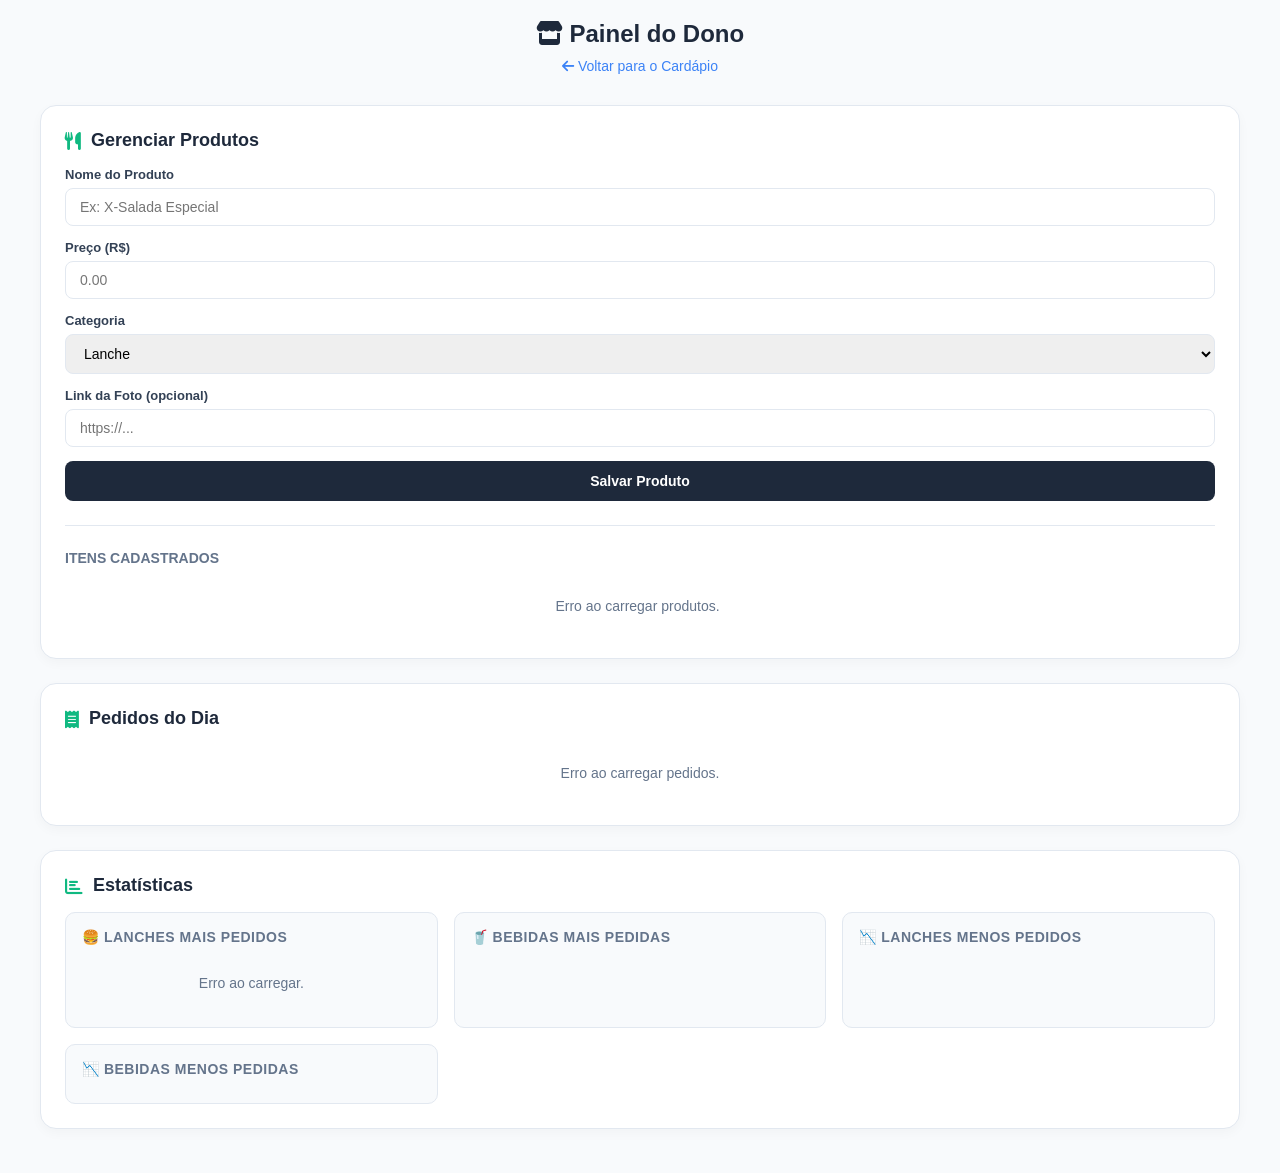
==== admin.html @ df3347bb "att" ====
<!DOCTYPE html>
<html lang="pt-BR">

<head>
    <meta charset="UTF-8">
    <meta name="viewport" content="width=device-width, initial-scale=1.0">
    <title>Painel do Dono - Cardápio Digital</title>
    <link rel="stylesheet" href="https://cdnjs.cloudflare.com/ajax/libs/font-awesome/6.0.0/css/all.min.css">
    <style>
        :root {
            --bg: #f8fafc;
            --card: #ffffff;
            --text: #334155;
            --text-dark: #1e293b;
            --border: #e2e8f0;
            --green: #10b981;
            --green-hover: #059669;
            --red: #ef4444;
            --red-hover: #dc2626;
            --yellow: #f59e0b;
            --blue: #3b82f6;
            --gray: #64748b;
            --shadow: 0 4px 12px rgba(15, 23, 42, 0.03);
        }

        * {
            margin: 0;
            padding: 0;
            box-sizing: border-box;
            font-family: 'Segoe UI', -apple-system, BlinkMacSystemFont, Roboto, sans-serif;
        }

        body {
            background-color: var(--bg);
            color: var(--text);
            padding: 20px;
        }

        .container {
            max-width: 1200px;
            margin: 0 auto;
        }

        .header {
            text-align: center;
            margin-bottom: 30px;
        }

        .header h1 {
            color: var(--text-dark);
            font-size: 24px;
        }

        .header .voltar {
            display: inline-block;
            margin-top: 10px;
            color: var(--blue);
            text-decoration: none;
            font-size: 14px;
        }

        /* Cards */
        .card {
            background: var(--card);
            padding: 24px;
            border-radius: 16px;
            box-shadow: var(--shadow);
            border: 1px solid var(--border);
            margin-bottom: 24px;
        }

        .card h2 {
            font-size: 18px;
            color: var(--text-dark);
            margin-bottom: 16px;
            display: flex;
            align-items: center;
            gap: 10px;
        }

        .card h2 i {
            color: var(--green);
        }

        /* Formulários */
        .form-group {
            margin-bottom: 14px;
        }

        label {
            display: block;
            font-weight: 600;
            margin-bottom: 6px;
            font-size: 13px;
            color: var(--text);
        }

        input,
        select {
            width: 100%;
            padding: 10px 14px;
            border: 1px solid var(--border);
            border-radius: 8px;
            font-size: 14px;
            outline: none;
            transition: 0.2s;
        }

        input:focus,
        select:focus {
            border-color: var(--green);
        }

        .btn {
            padding: 12px 20px;
            border: none;
            border-radius: 8px;
            font-size: 14px;
            font-weight: 600;
            cursor: pointer;
            transition: 0.2s;
        }

        .btn-primary {
            background-color: var(--text-dark);
            color: white;
            width: 100%;
        }

        .btn-primary:hover {
            background-color: #0f172a;
        }

        /* Listas */
        .lista-scroll {
            max-height: 400px;
            overflow-y: auto;
            padding-right: 5px;
        }

        .item-card {
            display: flex;
            align-items: center;
            justify-content: space-between;
            background: var(--bg);
            padding: 12px;
            border-radius: 10px;
            border: 1px solid var(--border);
            margin-bottom: 10px;
            gap: 10px;
            flex-wrap: wrap;
        }

        .item-info {
            display: flex;
            gap: 8px;
            flex: 1;
            min-width: 200px;
        }

        .item-info input {
            padding: 6px 10px;
            font-size: 13px;
        }

        .input-nome {
            flex: 2;
            min-width: 120px;
        }

        .input-preco {
            flex: 1;
            min-width: 70px;
        }

        .acoes {
            display: flex;
            gap: 6px;
        }

        .btn-acao {
            width: 32px;
            height: 32px;
            border: none;
            border-radius: 6px;
            cursor: pointer;
            display: flex;
            align-items: center;
            justify-content: center;
            font-size: 13px;
            transition: 0.2s;
        }

        .btn-editar {
            background-color: #d1fae5;
            color: var(--green);
        }

        .btn-editar:hover {
            background-color: var(--green);
            color: white;
        }

        .btn-excluir {
            background-color: #fee2e2;
            color: var(--red);
        }

        .btn-excluir:hover {
            background-color: var(--red);
            color: white;
        }

        /* Pedidos */
        .pedido-card {
            background: var(--bg);
            padding: 16px;
            border-radius: 10px;
            border: 1px solid var(--border);
            margin-bottom: 12px;
        }

        .pedido-header {
            display: flex;
            justify-content: space-between;
            align-items: center;
            margin-bottom: 10px;
            flex-wrap: wrap;
            gap: 8px;
        }

        .pedido-id {
            font-weight: 700;
            color: var(--text-dark);
        }

        .pedido-hora {
            font-size: 12px;
            color: var(--gray);
        }

        .pedido-info {
            font-size: 13px;
            margin-bottom: 4px;
            color: var(--text);
        }

        .pedido-itens {
            background: white;
            padding: 10px;
            border-radius: 8px;
            margin: 8px 0;
            font-size: 13px;
        }

        .pedido-obs {
            font-style: italic;
            color: var(--gray);
            font-size: 12px;
            margin-top: 4px;
        }

        .status-badge {
            padding: 6px 12px;
            border-radius: 20px;
            font-size: 12px;
            font-weight: 600;
            cursor: pointer;
            border: none;
            text-transform: uppercase;
        }

        .status-pendente {
            background-color: #fef3c7;
            color: #92400e;
        }

        .status-concluido {
            background-color: #d1fae5;
            color: #065f46;
        }

        .status-cancelado {
            background-color: #fee2e2;
            color: #991b1b;
        }

        /* Estatísticas */
        .stats-grid {
            display: grid;
            grid-template-columns: repeat(auto-fit, minmax(280px, 1fr));
            gap: 16px;
        }

        .stat-card {
            background: var(--bg);
            padding: 16px;
            border-radius: 10px;
            border: 1px solid var(--border);
        }

        .stat-card h3 {
            font-size: 14px;
            color: var(--gray);
            margin-bottom: 10px;
            text-transform: uppercase;
            letter-spacing: 0.5px;
        }

        .stat-item {
            display: flex;
            justify-content: space-between;
            padding: 6px 0;
            font-size: 13px;
            border-bottom: 1px solid var(--border);
        }

        .stat-item:last-child {
            border-bottom: none;
        }

        .stat-nome {
            font-weight: 500;
        }

        .stat-qtd {
            font-weight: 700;
            color: var(--green);
        }

        .empty-state {
            text-align: center;
            color: var(--gray);
            font-size: 14px;
            padding: 20px;
        }

        .section-divider {
            border: none;
            border-top: 1px solid var(--border);
            margin: 24px 0;
        }

        @media (max-width: 768px) {
            .item-card {
                flex-direction: column;
                align-items: flex-start;
            }

            .acoes {
                width: 100%;
                justify-content: flex-end;
            }
        }
    </style>
</head>

<body>
    <div class="container">
        <div class="header">
            <h1><i class="fa-solid fa-store"></i> Painel do Dono</h1>
            <a href="index.html" class="voltar"><i class="fa-solid fa-arrow-left"></i> Voltar para o Cardápio</a>
        </div>

        <!-- SEÇÃO 1: GERENCIAR PRODUTOS -->
        <div class="card">
            <h2><i class="fa-solid fa-utensils"></i> Gerenciar Produtos</h2>

            <form id="form-produto">
                <div class="form-group">
                    <label>Nome do Produto</label>
                    <input type="text" id="nome" placeholder="Ex: X-Salada Especial" required>
                </div>

                <div class="form-group">
                    <label>Preço (R$)</label>
                    <input type="number" id="preco" step="0.01" placeholder="0.00" required>
                </div>

                <div class="form-group">
                    <label>Categoria</label>
                    <select id="categoria" required>
                        <option value="lanche">Lanche</option>
                        <option value="bebida">Bebida</option>
                    </select>
                </div>

                <div class="form-group">
                    <label>Link da Foto (opcional)</label>
                    <input type="url" id="imagem" placeholder="https://...">
                </div>

                <button type="submit" class="btn btn-primary">Salvar Produto</button>
            </form>

            <hr class="section-divider">

            <h3 style="margin-bottom: 12px; font-size: 14px; color: var(--gray);">ITENS CADASTRADOS</h3>
            <div id="lista-produtos" class="lista-scroll"></div>
        </div>

        <!-- SEÇÃO 2: PEDIDOS DO DIA -->
        <div class="card">
            <h2><i class="fa-solid fa-receipt"></i> Pedidos do Dia</h2>
            <div id="lista-pedidos"></div>
        </div>

        <!-- SEÇÃO 3: ESTATÍSTICAS -->
        <div class="card">
            <h2><i class="fa-solid fa-chart-bar"></i>Estatísticas</h2>
            <div class="stats-grid">
                <div class="stat-card">
                    <h3>🍔 Lanches Mais Pedidos</h3>
                    <div id="top-lanches"></div>
                </div>
                <div class="stat-card">
                    <h3>🥤 Bebidas Mais Pedidas</h3>
                    <div id="top-bebidas"></div>
                </div>
                <div class="stat-card">
                    <h3>📉 Lanches Menos Pedidos</h3>
                    <div id="bottom-lanches"></div>
                </div>
                <div class="stat-card">
                    <h3>📉 Bebidas Menos Pedidas</h3>
                    <div id="bottom-bebidas"></div>
                </div>
            </div>
        </div>
    </div>

    <script>
        const API_URL = "https://prototipo-cardapio-api.onrender.com";
        const EMPRESA_ID = 1;

        // ==========================================
        // UTILITÁRIOS
        // ==========================================
        function formatarData(dataISO) {
            const d = new Date(dataISO);
            return d.toLocaleString("pt-BR", { dateStyle: "short", timeStyle: "short" });
        }

        function statusCor(status) {
            switch (status) {
                case "concluido": return "status-concluido";
                case "cancelado": return "status-cancelado";
                default: return "status-pendente";
            }
        }

        // ==========================================
        // 1. PRODUTOS (CRUD)
        // ==========================================
        async function carregarProdutos() {
            const container = document.getElementById("lista-produtos");
            try {
                const res = await fetch(`${API_URL}/produtos?empresa_id=${EMPRESA_ID}`);
                const produtos = await res.json();
                container.innerHTML = "";

                if (produtos.length === 0) {
                    container.innerHTML = "<p class='empty-state'>Nenhum item cadastrado.</p>";
                    return;
                }

                produtos.forEach(p => {
                    const div = document.createElement("div");
                    div.className = "item-card";
                    div.innerHTML = `
                        <div class="item-info">
                            <input type="text" class="input-nome" id="nome-${p.id}" value="${p.nome}">
                            <input type="number" class="input-preco" id="preco-${p.id}" step="0.01" value="${p.preco.toFixed(2)}">
                        </div>
                        <div class="acoes">
                            <button class="btn-acao btn-editar" onclick="salvarProduto(${p.id})" title="Salvar">
                                <i class="fa-solid fa-check"></i>
                            </button>
                            <button class="btn-acao btn-excluir" onclick="excluirProduto(${p.id})" title="Excluir">
                                <i class="fa-solid fa-trash"></i>
                            </button>
                        </div>
                    `;
                    container.appendChild(div);
                });
            } catch (e) {
                container.innerHTML = "<p class='empty-state'>Erro ao carregar produtos.</p>";
            }
        }

        document.getElementById("form-produto").addEventListener("submit", async (e) => {
            e.preventDefault();
            const dados = {
                nome: document.getElementById("nome").value.trim(),
                preco: parseFloat(document.getElementById("preco").value),
                categoria: document.getElementById("categoria").value,
                imagem_url: document.getElementById("imagem").value.trim() || null,
                empresa_id: EMPRESA_ID
            };

            try {
                const res = await fetch(`${API_URL}/produtos`, {
                    method: "POST",
                    headers: { "Content-Type": "application/json" },
                    body: JSON.stringify(dados)
                });
                if (res.ok) {
                    document.getElementById("form-produto").reset();
                    carregarProdutos();
                } else {
                    alert("Erro ao cadastrar produto.");
                }
            } catch (e) {
                alert("Erro de conexão.");
            }
        });

        async function salvarProduto(id) {
            const nome = document.getElementById(`nome-${id}`).value.trim();
            const preco = parseFloat(document.getElementById(`preco-${id}`).value);
            if (!nome || isNaN(preco)) return alert("Preencha os campos corretamente.");

            try {
                const res = await fetch(`${API_URL}/produtos/${id}`, {
                    method: "PUT",
                    headers: { "Content-Type": "application/json" },
                    body: JSON.stringify({ nome, preco })
                });
                if (res.ok) {
                    alert("✅ Produto atualizado!");
                } else {
                    alert("Erro ao atualizar.");
                }
            } catch (e) {
                alert("Erro de conexão.");
            }
        }

        async function excluirProduto(id) {
            if (!confirm("Remover este item permanentemente?")) return;
            try {
                const res = await fetch(`${API_URL}/produtos/${id}`, { method: "DELETE" });
                if (res.ok) {
                    carregarProdutos();
                } else {
                    alert("Erro ao excluir.");
                }
            } catch (e) {
                alert("Erro de conexão.");
            }
        }

        // ==========================================
        // 2. PEDIDOS DO DIA
        // ==========================================
        async function carregarPedidos() {
            const container = document.getElementById("lista-pedidos");
            const hoje = new Date().toISOString().split("T")[0]; // YYYY-MM-DD

            try {
                const res = await fetch(`${API_URL}/pedidos?empresa_id=${EMPRESA_ID}&data=${hoje}`);
                const pedidos = await res.json();
                container.innerHTML = "";

                if (pedidos.length === 0) {
                    container.innerHTML = "<p class='empty-state'>Nenhum pedido hoje.</p>";
                    return;
                }

                // Ordena por horário (mais antigo primeiro)
                pedidos.sort((a, b) => new Date(a.data_criacao) - new Date(b.data_criacao));

                pedidos.forEach(p => {
                    const hora = formatarData(p.data_criacao);
                    const pagamento = p.metodo_pagamento === "pix" ? "Pix" :
                                     p.metodo_pagamento === "cartao" ? "Cartão (Levar maquininha)" :
                                     p.metodo_pagamento === "dinheiro" ? "Dinheiro" : "Não informado";

                    const entrega = p.tipo_entrega === "retirada" ? "Retirada" : "Entrega";

                    let itensHTML = p.itens.map(i => `
                        <div>
                            <strong>${i.quantidade}x</strong> ${i.nome}
                            ${i.observacao ? `<div class="pedido-obs">Obs: ${i.observacao}</div>` : ""}
                        </div>
                    `).join("");

                    if (p.observacao_geral) {
                        itensHTML += `<div class="pedido-obs">📝 Obs. Geral: ${p.observacao_geral}</div>`;
                    }

                    const div = document.createElement("div");
                    div.className = "pedido-card";
                    div.innerHTML = `
                        <div class="pedido-header">
                            <div>
                                <span class="pedido-id">#${p.id}</span>
                                <span class="pedido-hora"><i class="fa-regular fa-clock"></i> ${hora}</span>
                            </div>
                            <button class="status-badge ${statusCor(p.status)}" onclick="alterarStatus(${p.id}, this)">
                                ${p.status}
                            </button>
                        </div>
                        <div class="pedido-info"><i class="fa-solid fa-money-bill"></i> <strong>Total:</strong> R$ ${p.total.toFixed(2)}</div>
                        <div class="pedido-info"><i class="fa-solid fa-credit-card"></i> <strong>Pagamento:</strong> ${pagamento}</div>
                        <div class="pedido-info"><i class="fa-solid fa-truck"></i> <strong>Entrega:</strong> ${entrega}</div>
                        <div class="pedido-itens">${itensHTML}</div>
                    `;
                    container.appendChild(div);
                });
            } catch (e) {
                container.innerHTML = "<p class='empty-state'>Erro ao carregar pedidos.</p>";
            }
        }

        async function alterarStatus(pedidoId, botao) {
            const ciclo = {
                "pendente": "concluido",
                "concluido": "cancelado",
                "cancelado": "pendente"
            };
            const atual = botao.textContent.trim();
            const novo = ciclo[atual] || "pendente";

            try {
                const res = await fetch(`${API_URL}/pedidos/${pedidoId}/status`, {
                    method: "PUT",
                    headers: { "Content-Type": "application/json" },
                    body: JSON.stringify({ novo_status: novo })
                });
                const data = await res.json();
                if (res.ok) {
                    botao.textContent = novo;
                    botao.className = `status-badge ${statusCor(novo)}`;
                } else {
                    alert("Erro: " + data.detail);
                }
            } catch (e) {
                alert("Erro de conexão.");
            }
        }

        // ==========================================
        // 3. ESTATÍSTICAS
        // ==========================================
        async function carregarEstatisticas() {
            const containerTopLanches = document.getElementById("top-lanches");
            const containerTopBebidas = document.getElementById("top-bebidas");
            const containerBottomLanches = document.getElementById("bottom-lanches");
            const containerBottomBebidas = document.getElementById("bottom-bebidas");

            try {
                const res = await fetch(`${API_URL}/dashboard/metricas?empresa_id=${EMPRESA_ID}`);
                const dados = await res.json();

                function renderList(container, items) {
                    if (!items || items.length === 0) {
                        container.innerHTML = "<p class='empty-state'>Sem dados</p>";
                        return;
                    }
                    container.innerHTML = items.map(i => `
                        <div class="stat-item">
                            <span class="stat-nome">${i.nome}</span>
                            <span class="stat-qtd">${i.quantidade_vendida}x</span>
                        </div>
                    `).join("");
                }

                renderList(containerTopLanches, dados.lanches_mais_vendidos);
                renderList(containerTopBebidas, dados.bebidas_mais_vendidas);
                renderList(containerBottomLanches, dados.lanches_menos_vendidos);
                renderList(containerBottomBebidas, dados.bebidas_menos_vendidas);
            } catch (e) {
                containerTopLanches.innerHTML = "<p class='empty-state'>Erro ao carregar.</p>";
            }
        }

        // ==========================================
        // INICIALIZAÇÃO
        // ==========================================
        carregarProdutos();
        carregarPedidos();
        carregarEstatisticas();

        // Atualiza pedidos a cada 30 segundos
        setInterval(carregarPedidos, 30000);
    </script>
</body>

</html>
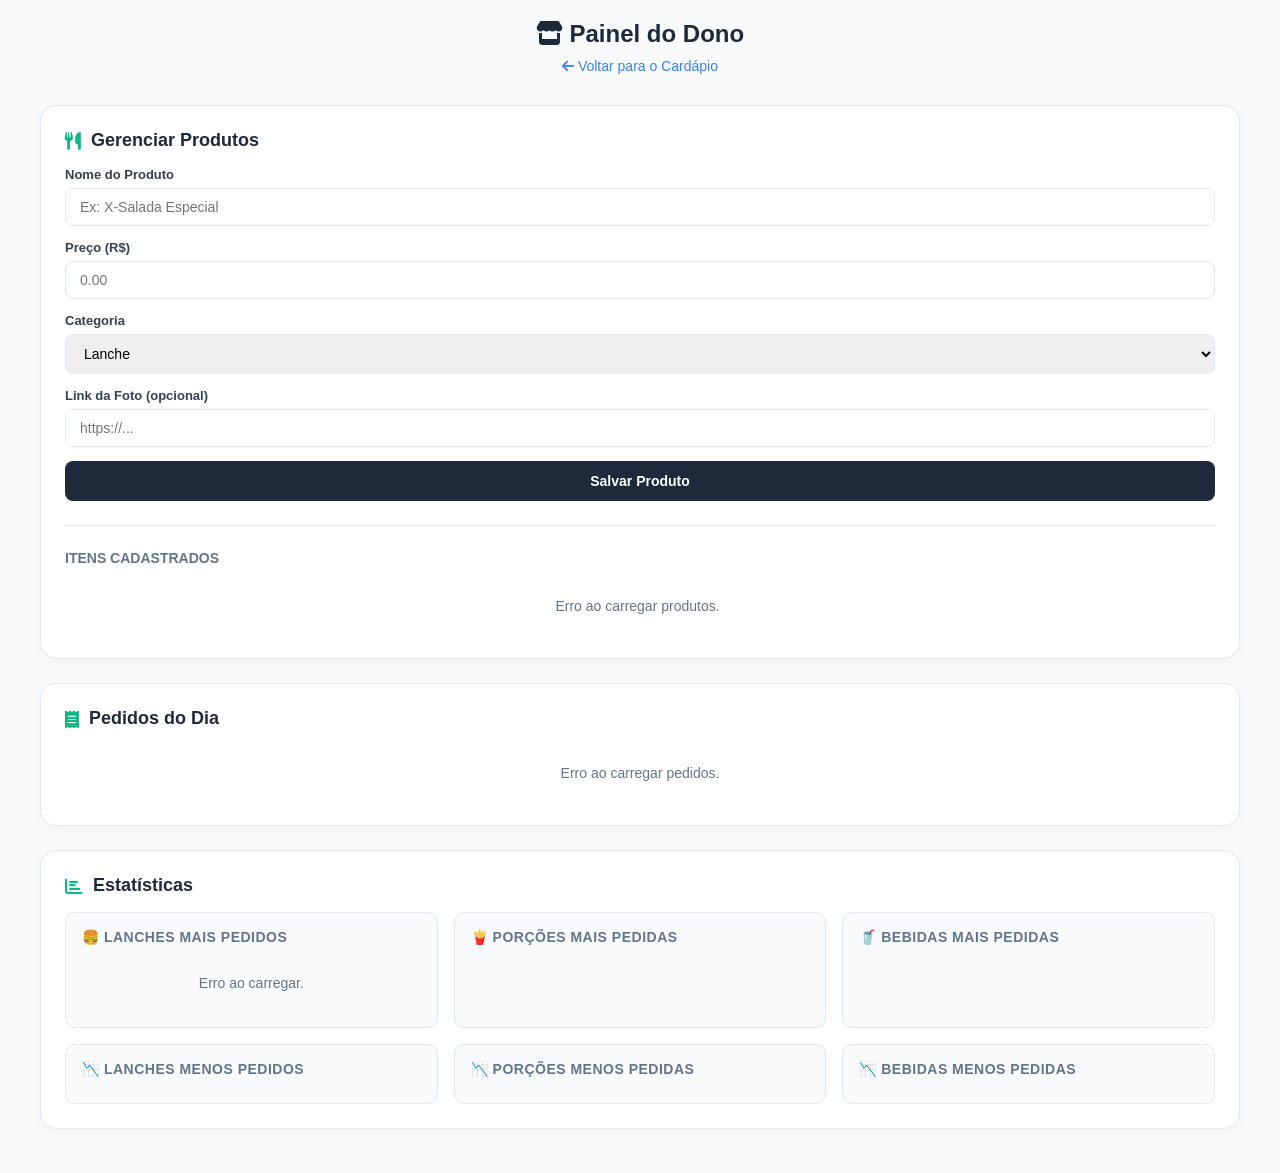
==== commit 000a1dbf: "att" ====
--- a/admin.html
+++ b/admin.html
@@ -362,7 +362,6 @@
             <a href="index.html" class="voltar"><i class="fa-solid fa-arrow-left"></i> Voltar para o Cardápio</a>
         </div>
 
-        <!-- SEÇÃO 1: GERENCIAR PRODUTOS -->
         <div class="card">
             <h2><i class="fa-solid fa-utensils"></i> Gerenciar Produtos</h2>
 
@@ -381,7 +380,7 @@
                     <label>Categoria</label>
                     <select id="categoria" required>
                         <option value="lanche">Lanche</option>
-                        <option value="bebida">Bebida</option>
+                        <option value="porcao">Porção</option> <option value="bebida">Bebida</option>
                     </select>
                 </div>
 
@@ -399,13 +398,11 @@
             <div id="lista-produtos" class="lista-scroll"></div>
         </div>
 
-        <!-- SEÇÃO 2: PEDIDOS DO DIA -->
         <div class="card">
             <h2><i class="fa-solid fa-receipt"></i> Pedidos do Dia</h2>
             <div id="lista-pedidos"></div>
         </div>
 
-        <!-- SEÇÃO 3: ESTATÍSTICAS -->
         <div class="card">
             <h2><i class="fa-solid fa-chart-bar"></i>Estatísticas</h2>
             <div class="stats-grid">
@@ -414,6 +411,10 @@
                     <div id="top-lanches"></div>
                 </div>
                 <div class="stat-card">
+                    <h3>🍟 Porções Mais Pedidas</h3>
+                    <div id="top-porcoes"></div>
+                </div>
+                <div class="stat-card">
                     <h3>🥤 Bebidas Mais Pedidas</h3>
                     <div id="top-bebidas"></div>
                 </div>
@@ -422,6 +423,10 @@
                     <div id="bottom-lanches"></div>
                 </div>
                 <div class="stat-card">
+                    <h3>📉 Porções Menos Pedidas</h3>
+                    <div id="bottom-porcoes"></div>
+                </div>
+                <div class="stat-card">
                     <h3>📉 Bebidas Menos Pedidas</h3>
                     <div id="bottom-bebidas"></div>
                 </div>
@@ -433,9 +438,6 @@
         const API_URL = "https://prototipo-cardapio-api.onrender.com";
         const EMPRESA_ID = 1;
 
-        // ==========================================
-        // UTILITÁRIOS
-        // ==========================================
         function formatarData(dataISO) {
             const d = new Date(dataISO);
             return d.toLocaleString("pt-BR", { dateStyle: "short", timeStyle: "short" });
@@ -449,9 +451,6 @@
             }
         }
 
-        // ==========================================
-        // 1. PRODUTOS (CRUD)
-        // ==========================================
         async function carregarProdutos() {
             const container = document.getElementById("lista-produtos");
             try {
@@ -527,7 +526,7 @@
                     body: JSON.stringify({ nome, preco })
                 });
                 if (res.ok) {
-                    alert("✅ Produto atualizado!");
+                    alert("✅ Produto updated!");
                 } else {
                     alert("Erro ao atualizar.");
                 }
@@ -550,12 +549,9 @@
             }
         }
 
-        // ==========================================
-        // 2. PEDIDOS DO DIA
-        // ==========================================
         async function carregarPedidos() {
             const container = document.getElementById("lista-pedidos");
-            const hoje = new Date().toISOString().split("T")[0]; // YYYY-MM-DD
+            const hoje = new Date().toISOString().split("T")[0];
 
             try {
                 const res = await fetch(`${API_URL}/pedidos?empresa_id=${EMPRESA_ID}&data=${hoje}`);
@@ -567,15 +563,17 @@
                     return;
                 }
 
-                // Ordena por horário (mais antigo primeiro)
-                pedidos.sort((a, b) => new Date(a.data_criacao) - new Date(b.data_criacao));
+                const prioridadeStatus = { "pendente": 0, "cancelado": 1, "concluido": 2 };
+
+                pedidos.sort((a, b) => {
+                    const statusDiff = prioridadeStatus[a.status] - prioridadeStatus[b.status];
+                    if (statusDiff !== 0) return statusDiff;
+                    return new Date(a.data_criacao) - new Date(b.data_criacao);
+                });
 
                 pedidos.forEach(p => {
                     const hora = formatarData(p.data_criacao);
-                    const pagamento = p.metodo_pagamento === "pix" ? "Pix" :
-                                     p.metodo_pagamento === "cartao" ? "Cartão (Levar maquininha)" :
-                                     p.metodo_pagamento === "dinheiro" ? "Dinheiro" : "Não informado";
-
+                    const pagamento = p.metodo_pagamento ? p.metodo_pagamento : "Não informado";
                     const entrega = p.tipo_entrega === "retirada" ? "Retirada" : "Entrega";
 
                     let itensHTML = p.itens.map(i => `
@@ -586,7 +584,7 @@
                     `).join("");
 
                     if (p.observacao_geral) {
-                        itensHTML += `<div class="pedido-obs">📝 Obs. Geral: ${p.observacao_geral}</div>`;
+                        itensHTML += `<div class="pedido-obs" style="margin-top:8px; color: #dc2626;">📝 Obs. Geral: ${p.observacao_geral}</div>`;
                     }
 
                     const div = document.createElement("div");
@@ -614,39 +612,37 @@
         }
 
         async function alterarStatus(pedidoId, botao) {
-            const ciclo = {
-                "pendente": "concluido",
-                "concluido": "cancelado",
-                "cancelado": "pendente"
-            };
-            const atual = botao.textContent.trim();
+            const ciclo = { "pendente": "concluido", "concluido": "cancelado", "cancelado": "pendente" };
+            const atual = botao.textContent.trim().toLowerCase();
             const novo = ciclo[atual] || "pendente";
 
+            botao.textContent = "...";
+
             try {
-                const res = await fetch(`${API_URL}/pedidos/${pedidoId}/status`, {
+                const res = await fetch(`${API_URL}/pedidos/${pedidoId}/status?novo_status=${novo}`, {
                     method: "PUT",
-                    headers: { "Content-Type": "application/json" },
-                    body: JSON.stringify({ novo_status: novo })
+                    headers: { "Content-Type": "application/json" }
                 });
-                const data = await res.json();
+
                 if (res.ok) {
-                    botao.textContent = novo;
-                    botao.className = `status-badge ${statusCor(novo)}`;
+                    carregarPedidos();
                 } else {
-                    alert("Erro: " + data.detail);
+                    const errorData = await res.json();
+                    alert("Erro ao mudar status: " + JSON.stringify(errorData));
+                    botao.textContent = atual;
                 }
             } catch (e) {
-                alert("Erro de conexão.");
-            }
-        }
-
-        // ==========================================
-        // 3. ESTATÍSTICAS
-        // ==========================================
+                alert("Erro de conexão ao alterar status.");
+                botao.textContent = atual;
+            }
+        }
+
         async function carregarEstatisticas() {
             const containerTopLanches = document.getElementById("top-lanches");
+            const containerTopPorcoes = document.getElementById("top-porcoes"); // MAPEADO
             const containerTopBebidas = document.getElementById("top-bebidas");
             const containerBottomLanches = document.getElementById("bottom-lanches");
+            const containerBottomPorcoes = document.getElementById("bottom-porcoes"); // MAPEADO
             const containerBottomBebidas = document.getElementById("bottom-bebidas");
 
             try {
@@ -667,24 +663,21 @@
                 }
 
                 renderList(containerTopLanches, dados.lanches_mais_vendidos);
+                renderList(containerTopPorcoes, dados.porcoes_mais_vendidas); // ADICIONADO
                 renderList(containerTopBebidas, dados.bebidas_mais_vendidas);
                 renderList(containerBottomLanches, dados.lanches_menos_vendidos);
+                renderList(containerBottomPorcoes, dados.porcoes_menos_vendidas); // ADICIONADO
                 renderList(containerBottomBebidas, dados.bebidas_menos_vendidas);
             } catch (e) {
                 containerTopLanches.innerHTML = "<p class='empty-state'>Erro ao carregar.</p>";
             }
         }
 
-        // ==========================================
-        // INICIALIZAÇÃO
-        // ==========================================
         carregarProdutos();
         carregarPedidos();
         carregarEstatisticas();
-
-        // Atualiza pedidos a cada 30 segundos
         setInterval(carregarPedidos, 30000);
     </script>
 </body>
 
-</html>
+</html>
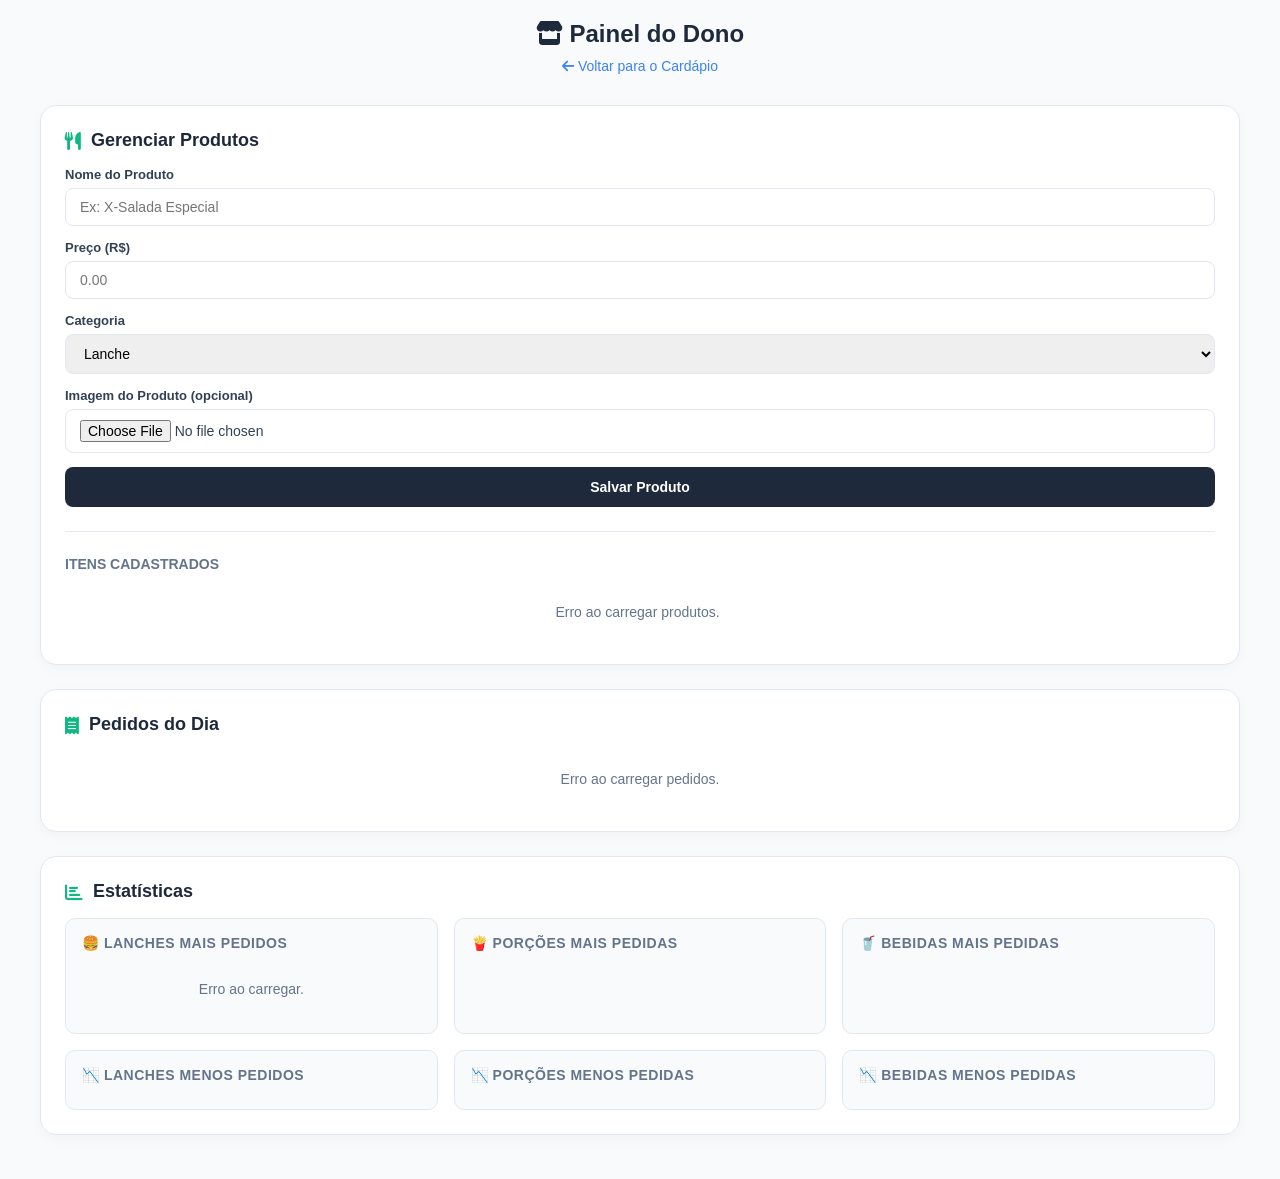
==== commit 6943b2bf: "Att Sistema de imagens Troquei o sistema de imagens para local, ao invés de link online.  Utilizei a" ====
--- a/admin.html
+++ b/admin.html
@@ -385,8 +385,8 @@
                 </div>
 
                 <div class="form-group">
-                    <label>Link da Foto (opcional)</label>
-                    <input type="url" id="imagem" placeholder="https://...">
+                    <label>Imagem do Produto (opcional)</label>
+                    <input type="file" id="imagem" accept="image/*">
                 </div>
 
                 <button type="submit" class="btn btn-primary">Salvar Produto</button>
@@ -489,11 +489,15 @@
 
         document.getElementById("form-produto").addEventListener("submit", async (e) => {
             e.preventDefault();
+
+            const inputImage = document.getElementById("imagem");
+            const imagemBase64 = await lerImagemcomoBase64(inputImage)
+
             const dados = {
                 nome: document.getElementById("nome").value.trim(),
                 preco: parseFloat(document.getElementById("preco").value),
                 categoria: document.getElementById("categoria").value,
-                imagem_url: document.getElementById("imagem").value.trim() || null,
+                imagem_url: imagemBase64 || null,
                 empresa_id: EMPRESA_ID
             };
 
@@ -639,10 +643,10 @@
 
         async function carregarEstatisticas() {
             const containerTopLanches = document.getElementById("top-lanches");
-            const containerTopPorcoes = document.getElementById("top-porcoes"); // MAPEADO
+            const containerTopPorcoes = document.getElementById("top-porcoes"); 
             const containerTopBebidas = document.getElementById("top-bebidas");
             const containerBottomLanches = document.getElementById("bottom-lanches");
-            const containerBottomPorcoes = document.getElementById("bottom-porcoes"); // MAPEADO
+            const containerBottomPorcoes = document.getElementById("bottom-porcoes"); 
             const containerBottomBebidas = document.getElementById("bottom-bebidas");
 
             try {
@@ -673,6 +677,22 @@
             }
         }
 
+        function lerImagemcomoBase64(inputElement){
+            return new Promise((resolve, reject) =>{
+                const file = inputElement.files[0];
+
+                if (!file){
+                    resolve(null);
+                    return;
+                }
+
+                const reader = new FileReader();
+                reader.onload = () => resolve(reader.result);
+                reader.onerror = error => reject(error);
+                reader.readAsDataURL(file);
+            });
+        }
+
         carregarProdutos();
         carregarPedidos();
         carregarEstatisticas();
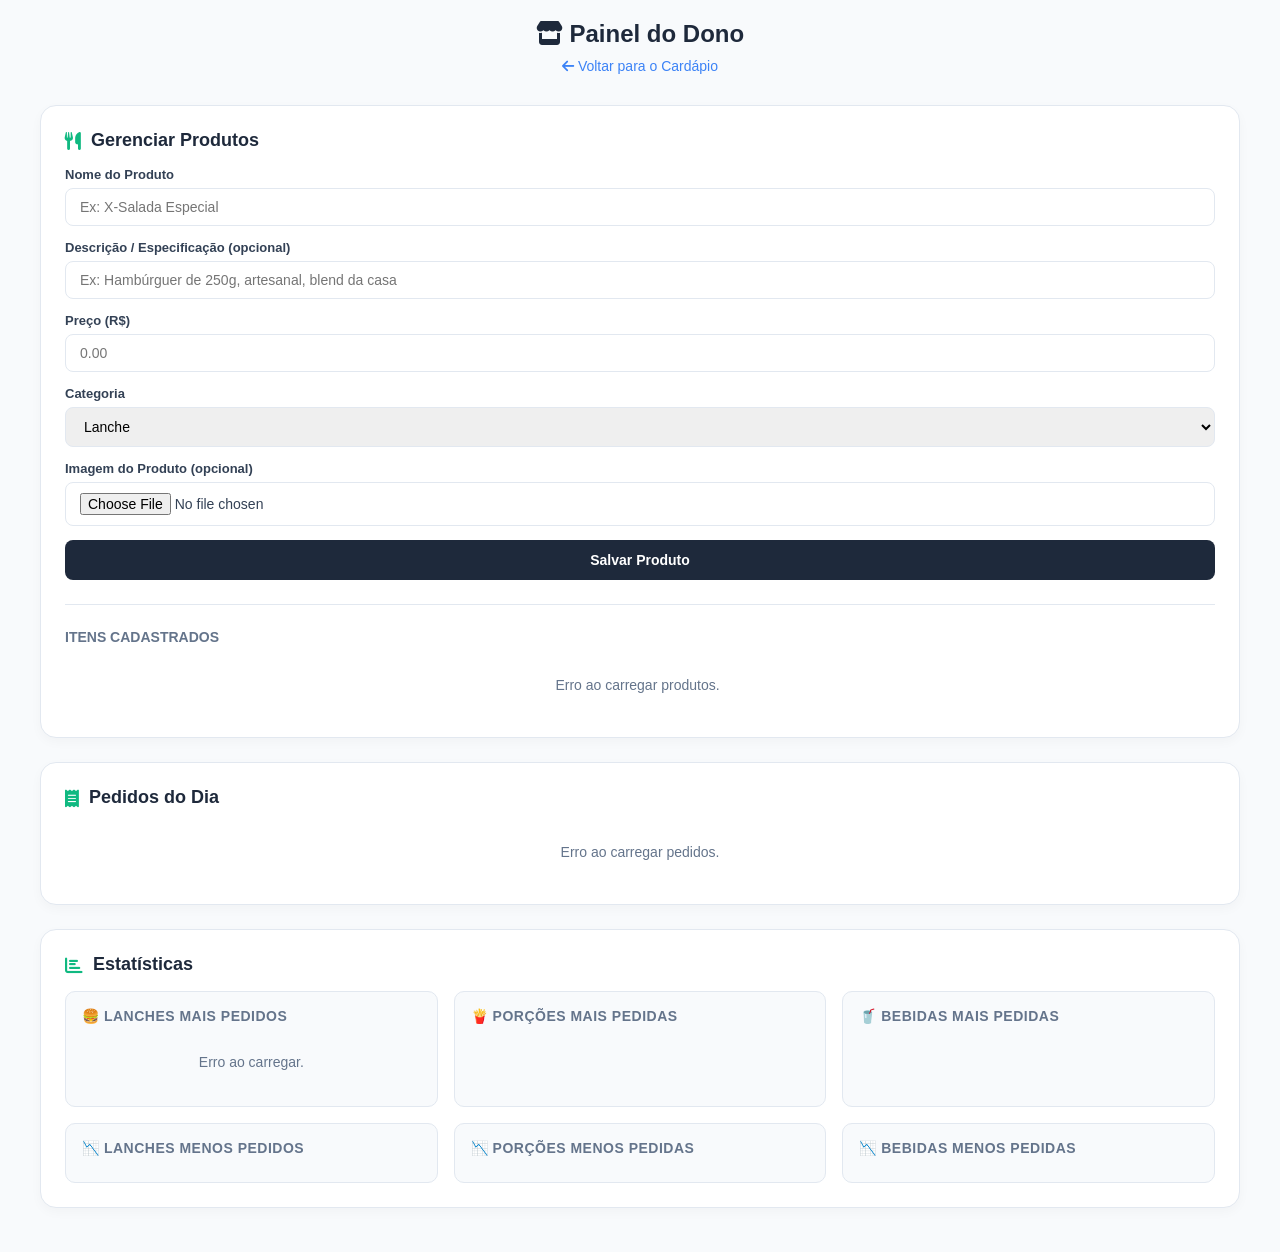
==== commit 9b1d2876: "att" ====
--- a/admin.html
+++ b/admin.html
@@ -370,7 +370,11 @@
                     <label>Nome do Produto</label>
                     <input type="text" id="nome" placeholder="Ex: X-Salada Especial" required>
                 </div>
-
+                <div class="form-group">
+                    <label>Descrição / Especificação (opcional)</label>
+                    <input type="text" id="descricao" placeholder="Ex: Hambúrguer de 250g, artesanal, blend da casa">
+                </div>
+        
                 <div class="form-group">
                     <label>Preço (R$)</label>
                     <input type="number" id="preco" step="0.01" placeholder="0.00" required>
@@ -380,7 +384,8 @@
                     <label>Categoria</label>
                     <select id="categoria" required>
                         <option value="lanche">Lanche</option>
-                        <option value="porcao">Porção</option> <option value="bebida">Bebida</option>
+                        <option value="porcao">Porção</option>
+                        <option value="bebida">Bebida</option>
                     </select>
                 </div>
 
@@ -469,6 +474,7 @@
                     div.innerHTML = `
                         <div class="item-info">
                             <input type="text" class="input-nome" id="nome-${p.id}" value="${p.nome}">
+                            <input type="text" class="input-descricao" id="descricao-${p.id}" value="${p.descricao || ''}" placeholder="Sem descrição" style="font-size: 12px; color: #64748b; margin-top: 4px;">
                             <input type="number" class="input-preco" id="preco-${p.id}" step="0.01" value="${p.preco.toFixed(2)}">
                         </div>
                         <div class="acoes">
@@ -498,7 +504,8 @@
                 preco: parseFloat(document.getElementById("preco").value),
                 categoria: document.getElementById("categoria").value,
                 imagem_url: imagemBase64 || null,
-                empresa_id: EMPRESA_ID
+                empresa_id: EMPRESA_ID,
+                descricao: document.getElementById("descricao").value.trim() || null
             };
 
             try {
@@ -521,13 +528,14 @@
         async function salvarProduto(id) {
             const nome = document.getElementById(`nome-${id}`).value.trim();
             const preco = parseFloat(document.getElementById(`preco-${id}`).value);
+            const descricao = document.getElementById(`descicao-${id}`).value.trim();
             if (!nome || isNaN(preco)) return alert("Preencha os campos corretamente.");
 
             try {
                 const res = await fetch(`${API_URL}/produtos/${id}`, {
                     method: "PUT",
                     headers: { "Content-Type": "application/json" },
-                    body: JSON.stringify({ nome, preco })
+                    body: JSON.stringify({ nome, preco, descricao })
                 });
                 if (res.ok) {
                     alert("✅ Produto updated!");
@@ -643,10 +651,10 @@
 
         async function carregarEstatisticas() {
             const containerTopLanches = document.getElementById("top-lanches");
-            const containerTopPorcoes = document.getElementById("top-porcoes"); 
+            const containerTopPorcoes = document.getElementById("top-porcoes");
             const containerTopBebidas = document.getElementById("top-bebidas");
             const containerBottomLanches = document.getElementById("bottom-lanches");
-            const containerBottomPorcoes = document.getElementById("bottom-porcoes"); 
+            const containerBottomPorcoes = document.getElementById("bottom-porcoes");
             const containerBottomBebidas = document.getElementById("bottom-bebidas");
 
             try {
@@ -677,11 +685,11 @@
             }
         }
 
-        function lerImagemcomoBase64(inputElement){
-            return new Promise((resolve, reject) =>{
+        function lerImagemcomoBase64(inputElement) {
+            return new Promise((resolve, reject) => {
                 const file = inputElement.files[0];
 
-                if (!file){
+                if (!file) {
                     resolve(null);
                     return;
                 }
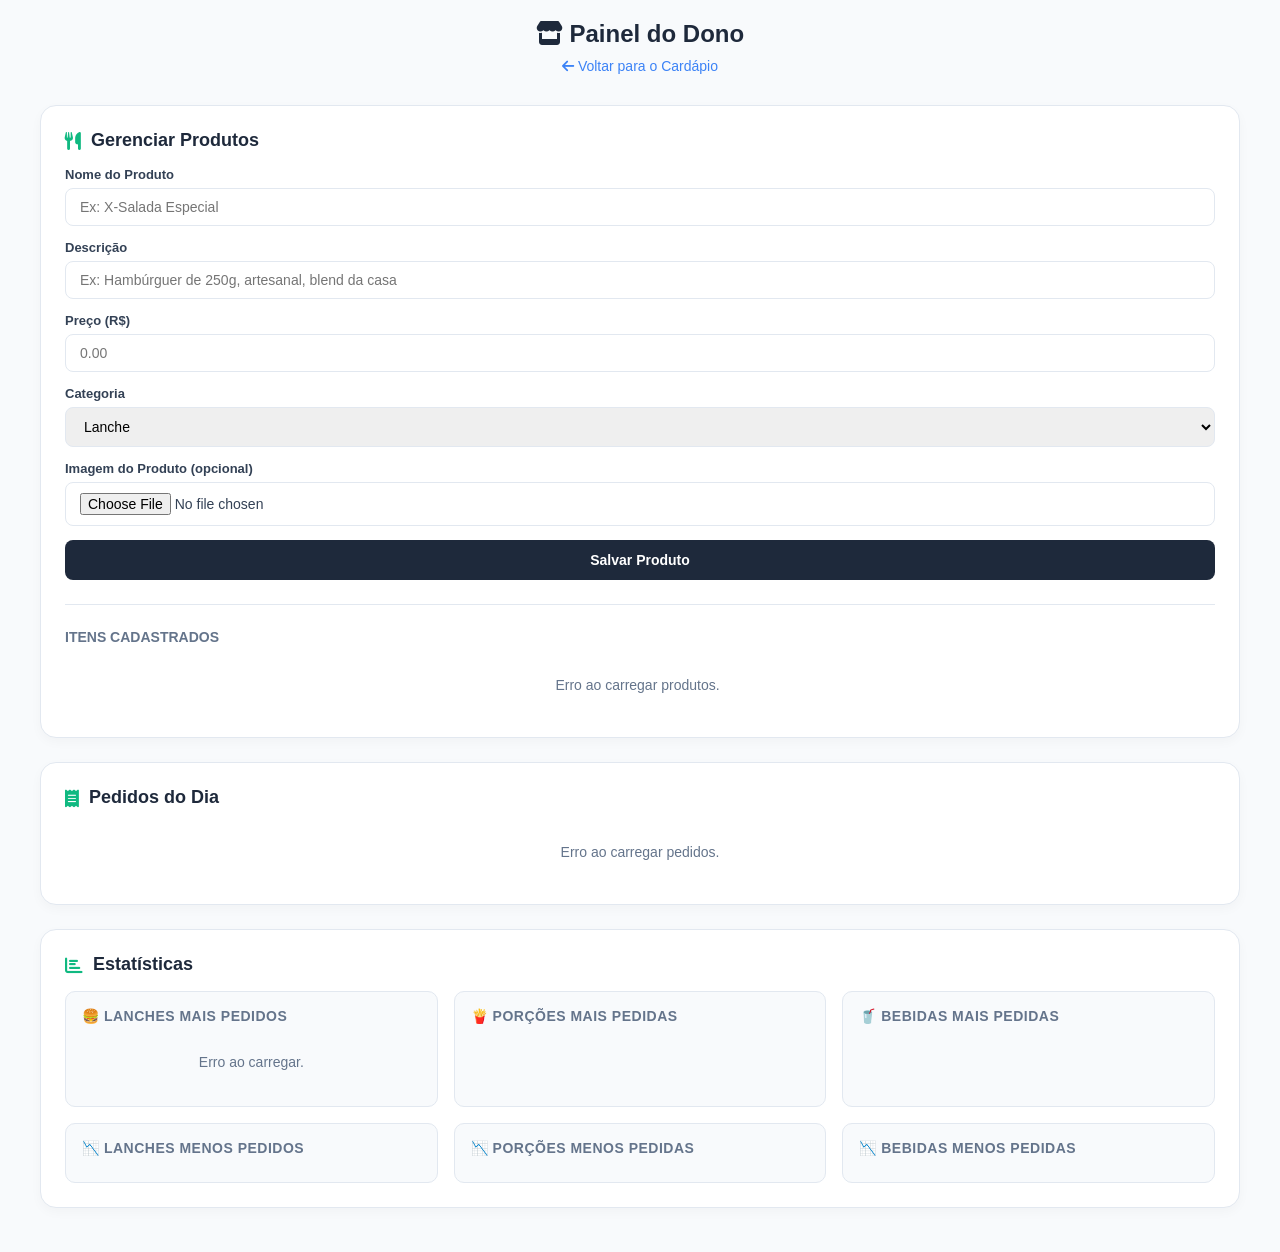
==== commit 002ff83d: "att descricao" ====
--- a/admin.html
+++ b/admin.html
@@ -371,7 +371,7 @@
                     <input type="text" id="nome" placeholder="Ex: X-Salada Especial" required>
                 </div>
                 <div class="form-group">
-                    <label>Descrição / Especificação (opcional)</label>
+                    <label>Descrição</label>
                     <input type="text" id="descricao" placeholder="Ex: Hambúrguer de 250g, artesanal, blend da casa">
                 </div>
         
@@ -528,7 +528,7 @@
         async function salvarProduto(id) {
             const nome = document.getElementById(`nome-${id}`).value.trim();
             const preco = parseFloat(document.getElementById(`preco-${id}`).value);
-            const descricao = document.getElementById(`descicao-${id}`).value.trim();
+            const descricao = document.getElementById(`descricao-${id}`).value.trim();
             if (!nome || isNaN(preco)) return alert("Preencha os campos corretamente.");
 
             try {
